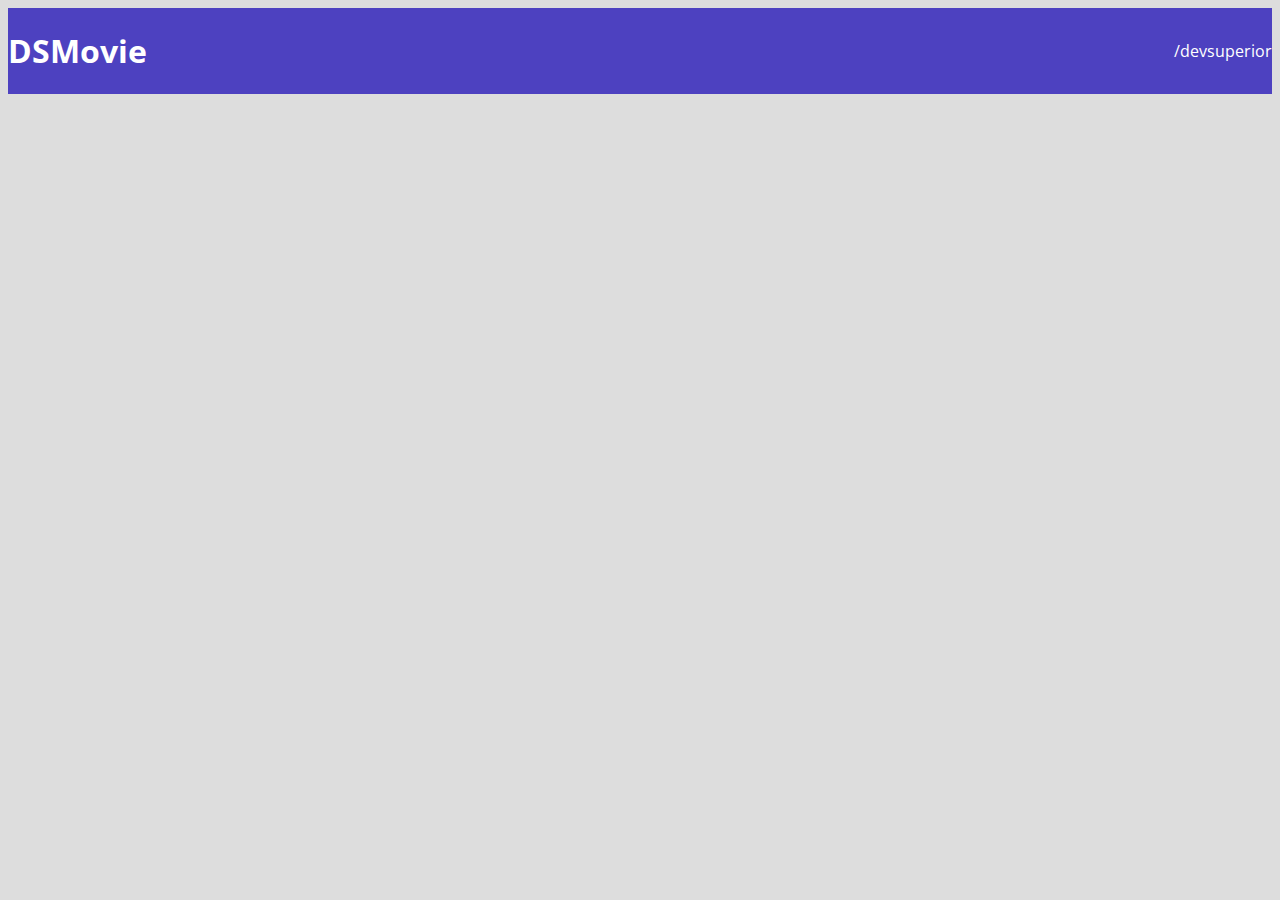
==== index.html @ 8d0a599e "Barra Superior PARTE 1" ====
<!DOCTYPE html>
<html lang="en">

<head>
  <meta charset="UTF-8">

  <title>DSMovie</title>
  <link href="https://cdn.jsdelivr.net/npm/bootstrap@5.1.3/dist/css/bootstrap.min.css" rel="stylesheet" integrity="sha384-1BmE4kWBq78iYhFldvKuhfTAU6auU8tT94WrHftjDbrCEXSU1oBoqyl2QvZ6jIW3" crossorigin="anonymous">
  <link rel="stylesheet" href="css/styles.css">
</head>

<body>
  <header>
    <nav class="container">
      <h1>DSMovie</h1>
      <a href="https://github.com/devsuperior">/devsuperior</a>
    </nav>
  </header>
</body>

</html>
---- css/styles.css ----
@import url("https://fonts.googleapis.com/css2?family=Open+Sans:wght@300;400;700&display=swap");

* {
  box-sizing: border-box;
  font-family: "Open Sans", sans-serif;
}
html,
body {
  background-color: #ddd;
}

header {
  background-color: #4d41c0;
  color: #fff;
}

nav {
  display: flex;
  align-items: center;
  justify-content: space-between;
}
a,
a:hover {
  text-decoration: none;
  color: unset;
}
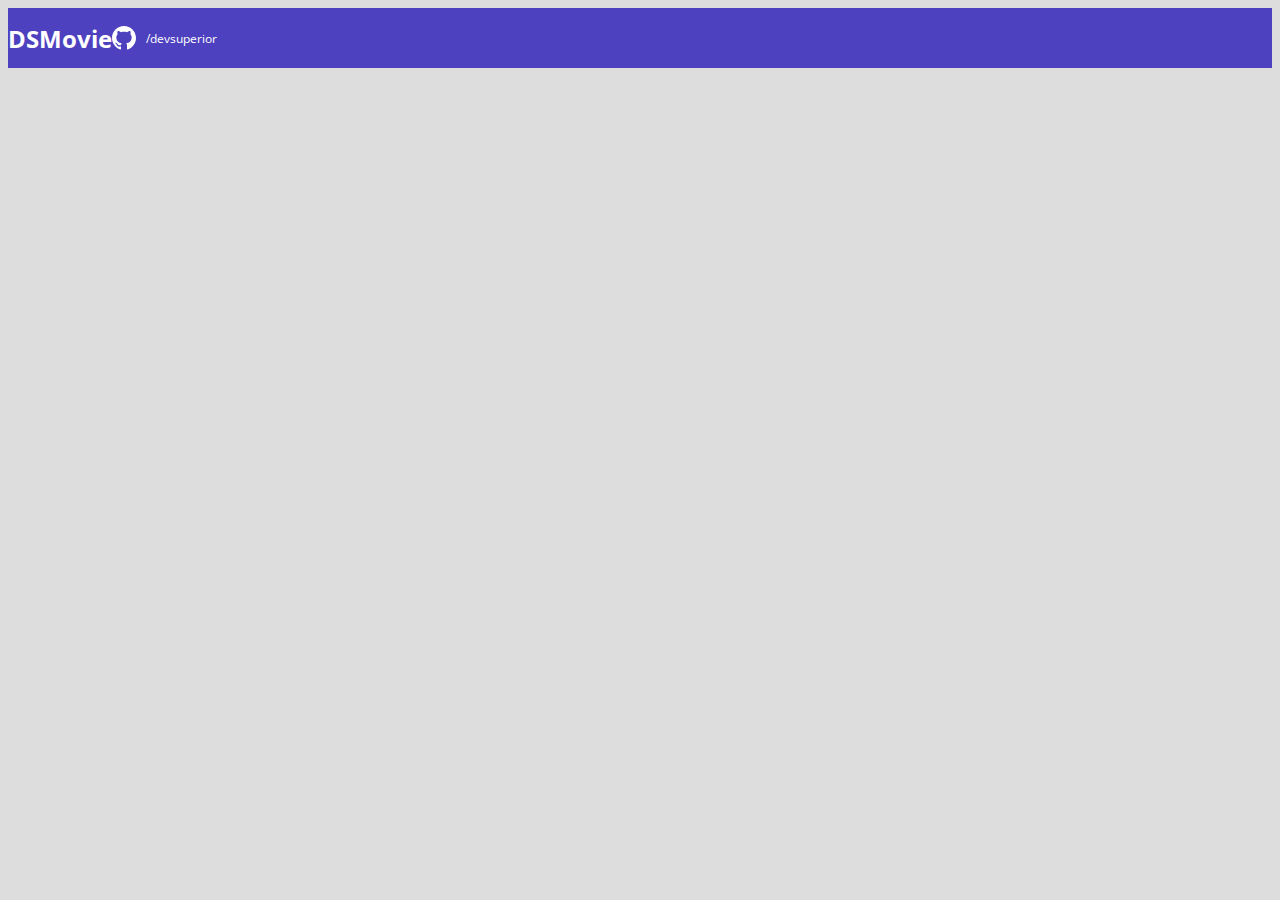
==== commit 8d773732: "BARRA SUPERIOR PARTE 2" ====
--- a/index.html
+++ b/index.html
@@ -13,7 +13,10 @@
   <header>
     <nav class="container">
       <h1>DSMovie</h1>
-      <a href="https://github.com/devsuperior">/devsuperior</a>
+      <div class="dsmovie-contact-container">
+        <img src="img/github.svg" alt="Github">
+        <a href="https://github.com/devsuperior">/devsuperior</a>
+      </div>
     </nav>
   </header>
 </body>
--- a/css/styles.css
+++ b/css/styles.css
@@ -1,4 +1,10 @@
 @import url("https://fonts.googleapis.com/css2?family=Open+Sans:wght@300;400;700&display=swap");
+
+:root {
+  --bg-gray: #ddd;
+  --color-primary: #4d41c0;
+  --white: #fff;
+}
 
 * {
   box-sizing: border-box;
@@ -6,21 +12,46 @@
 }
 html,
 body {
-  background-color: #ddd;
+  background-color: var(--bg-gray);
 }
 
 header {
-  background-color: #4d41c0;
-  color: #fff;
+  background-color: var(--color-primary);
+  color: var(--white);
+  height: 60px;
+  display: flex;
+  align-items: center;
 }
-
+h1,
+h2,
+h3,
+h4,
+h5,
+h6 {
+  margin: 0;
+}
 nav {
   display: flex;
   align-items: center;
   justify-content: space-between;
+}
+nav h1 {
+  font-size: 24px;
+  font-weight: 700;
+}
+nav a {
+  font-size: 12px;
+  font-weight: 400;
 }
 a,
 a:hover {
   text-decoration: none;
   color: unset;
 }
+.dsmovie-contact-container {
+  display: flex;
+  align-items: center;
+}
+.dsmovie-contact-container img {
+  margin-right: 10px;
+}
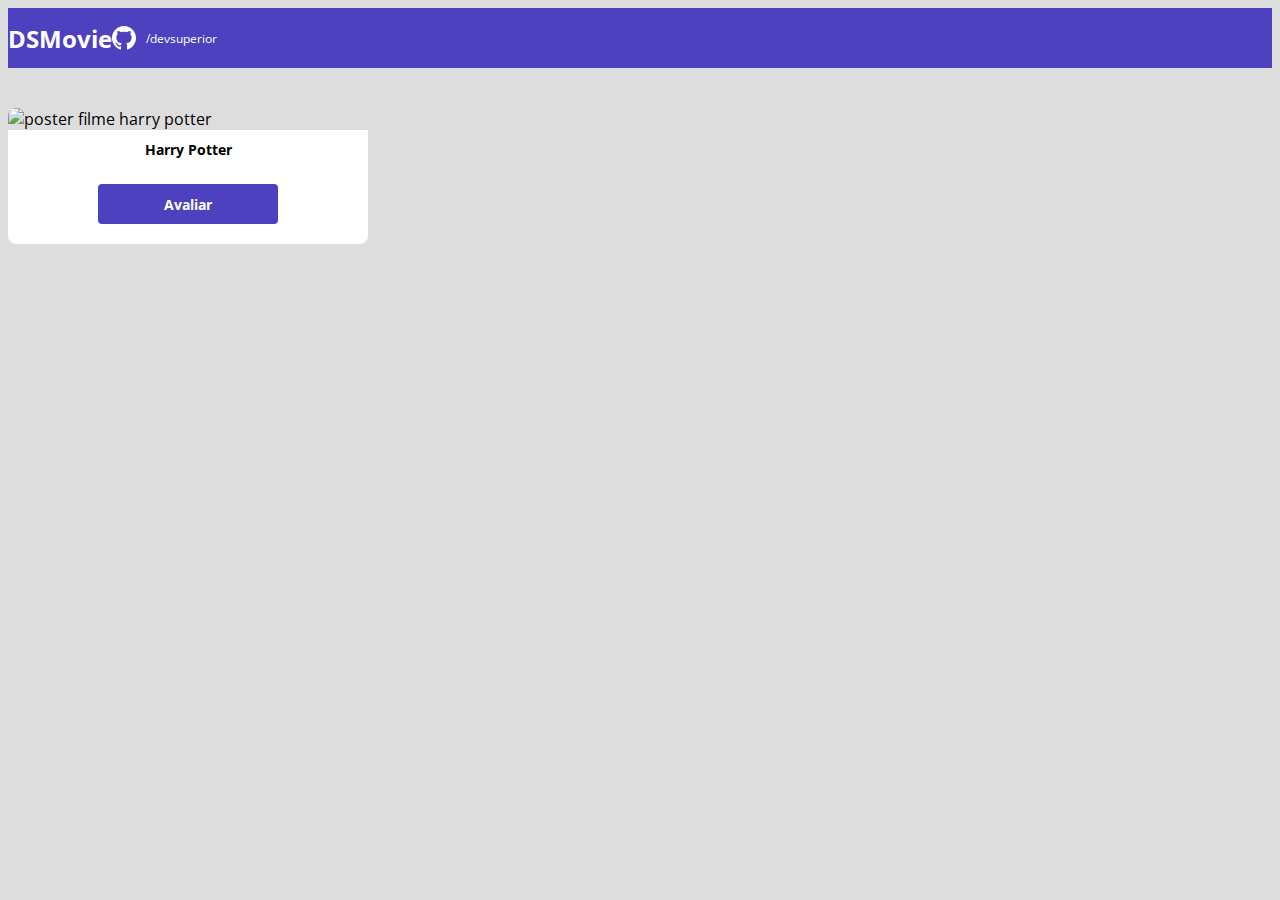
==== commit 963f5ac8: "Card de filme" ====
--- a/index.html
+++ b/index.html
@@ -19,6 +19,18 @@
       </div>
     </nav>
   </header>
+
+  <main>
+    <section id="dsmovie-card-list" class="container">
+      <div class="dsmovie-card">
+        <img src="https://www.themoviedb.org/t/p/w533_and_h300_bestv2/5jkE2SzR5uR2egEb1rRhF22JyWN.jpg" alt="poster filme harry potter">
+        <div class="dsmovie-card-description">
+          <h3>Harry Potter</h3>
+          <a class="dsmovie-btn" href="form.html">Avaliar</a>
+        </div>
+      </div>
+    </section>
+  </main>
 </body>
 
 </html>--- a/css/styles.css
+++ b/css/styles.css
@@ -55,3 +55,45 @@
 .dsmovie-contact-container img {
   margin-right: 10px;
 }
+
+#dsmovie-card-list {
+  padding: 40px 0;
+}
+
+.dsmovie-card {
+  width: 360px;
+}
+
+.dsmovie-card img {
+  width: 100%;
+  border-radius: 8px 8px 0 0;
+}
+
+.dsmovie-card-description {
+  background-color: var(--white);
+  padding: 10px 0 20px 0;
+  display: flex;
+  flex-direction: column;
+  align-items: center;
+  border-radius: 0 0 8px 8px;
+}
+
+.dsmovie-card-description h3 {
+  font-size: 14px;
+  font-weight: 700;
+  margin-bottom: 25px;
+}
+
+.dsmovie-btn,
+.dsmovie-btn:hover {
+  width: 180px;
+  height: 40px;
+  background-color: var(--color-primary);
+  color: var(--white);
+  font-size: 14px;
+  font-weight: 700;
+  display: flex;
+  align-items: center;
+  justify-content: center;
+  border-radius: 4px;
+}
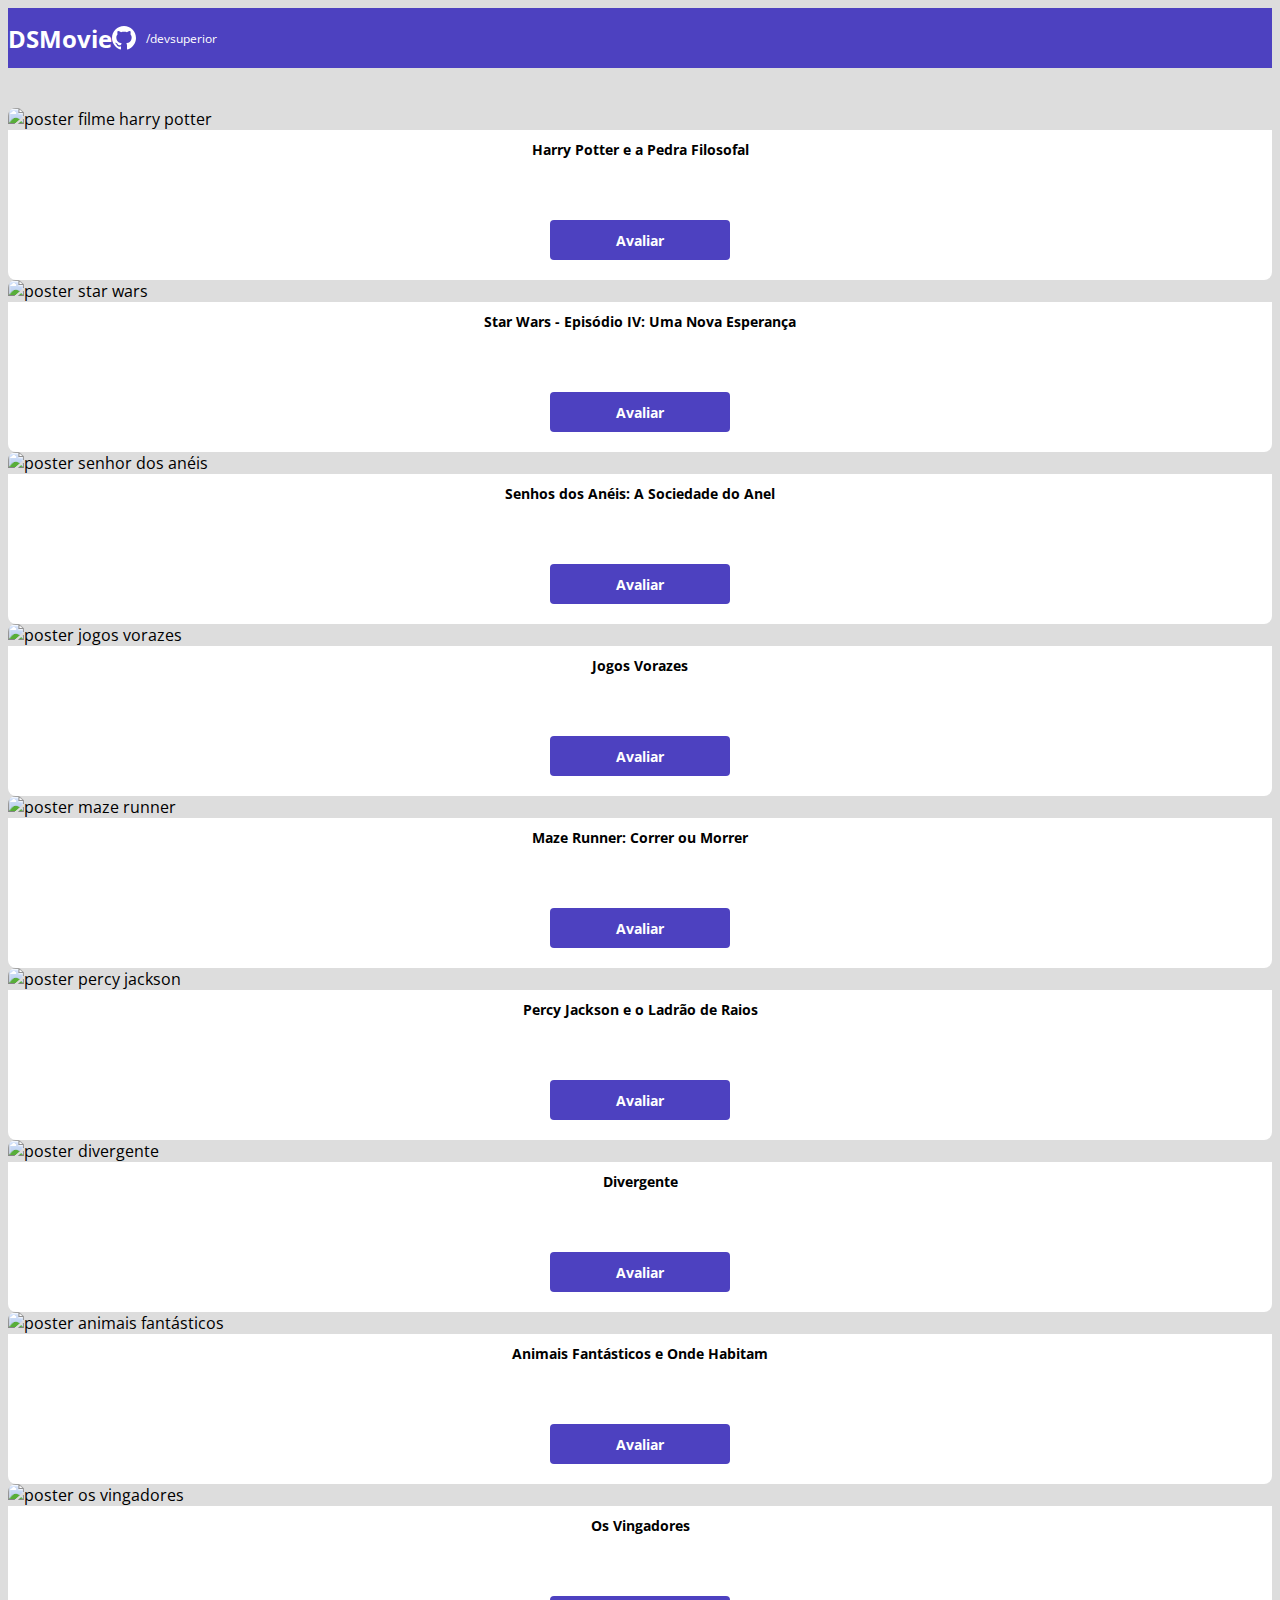
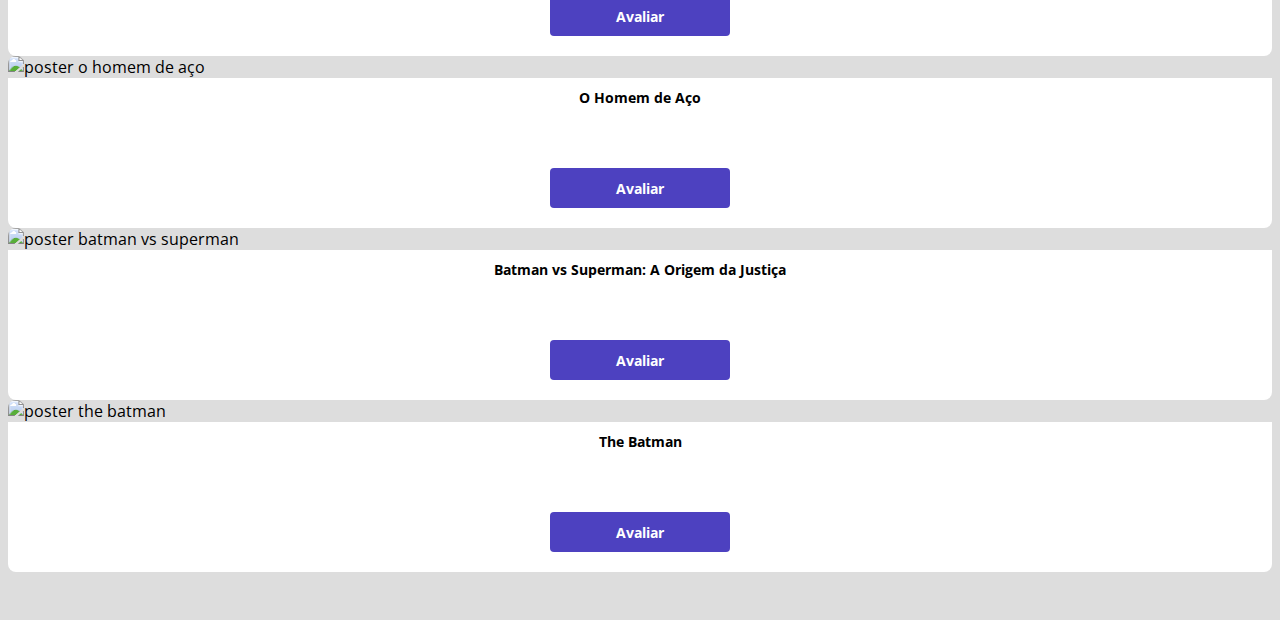
==== commit adbaf387: "Listagem de cards" ====
--- a/index.html
+++ b/index.html
@@ -22,13 +22,126 @@
 
   <main>
     <section id="dsmovie-card-list" class="container">
-      <div class="dsmovie-card">
-        <img src="https://www.themoviedb.org/t/p/w533_and_h300_bestv2/5jkE2SzR5uR2egEb1rRhF22JyWN.jpg" alt="poster filme harry potter">
-        <div class="dsmovie-card-description">
-          <h3>Harry Potter</h3>
-          <a class="dsmovie-btn" href="form.html">Avaliar</a>
+
+      <div class="row">
+
+        <div class="col-sm-6 col-lg-4 col-xl-3 mb-3">
+          <div class="dsmovie-card">
+            <img src="https://www.themoviedb.org/t/p/w533_and_h300_bestv2/5jkE2SzR5uR2egEb1rRhF22JyWN.jpg" alt="poster filme harry potter">
+            <div class="dsmovie-card-description">
+              <h3>Harry Potter e a Pedra Filosofal</h3>
+              <a class="dsmovie-btn" href="form.html">Avaliar</a>
+            </div>
+          </div>
         </div>
+
+        <div class="col-sm-6 col-lg-4 col-xl-3 mb-3">
+          <div class="dsmovie-card">
+            <img src="https://www.themoviedb.org/t/p/w533_and_h300_bestv2/zqkmTXzjkAgXmEWLRsY4UpTWCeo.jpg" alt="poster star wars">
+            <div class="dsmovie-card-description">
+              <h3>Star Wars - Episódio IV: Uma Nova Esperança</h3>
+              <a class="dsmovie-btn" href="form.html">Avaliar</a>
+            </div>
+          </div>
+        </div>
+
+        <div class="col-sm-6 col-lg-4 col-xl-3 mb-3">
+          <div class="dsmovie-card">
+            <img src="https://www.themoviedb.org/t/p/original/tqj7NKj11keFuLzPsBDMUq2dOUO.jpg" alt="poster senhor dos anéis">
+            <div class="dsmovie-card-description">
+              <h3>Senhos dos Anéis: A Sociedade do Anel</h3>
+              <a class="dsmovie-btn" href="form.html">Avaliar</a>
+            </div>
+          </div>
+        </div>
+
+        <div class="col-sm-6 col-lg-4 col-xl-3 mb-3">
+          <div class="dsmovie-card">
+            <img src="https://www.themoviedb.org/t/p/w533_and_h300_bestv2/lo5cbqXvUwtfnl4K8ySiM6FWCu9.jpg" alt="poster jogos vorazes">
+            <div class="dsmovie-card-description">
+              <h3>Jogos Vorazes</h3>
+              <a class="dsmovie-btn" href="form.html">Avaliar</a>
+            </div>
+          </div>
+        </div>
+
+        <div class="col-sm-6 col-lg-4 col-xl-3 mb-3">
+          <div class="dsmovie-card">
+            <img src="https://www.themoviedb.org/t/p/w500_and_h282_face/mnBZEcUKrSXzBTMuEtUP6o679iu.jpg" alt="poster maze runner">
+            <div class="dsmovie-card-description">
+              <h3>Maze Runner: Correr ou Morrer</h3>
+              <a class="dsmovie-btn" href="form.html">Avaliar</a>
+            </div>
+          </div>
+        </div>
+        <div class="col-sm-6 col-lg-4 col-xl-3 mb-3">
+          <div class="dsmovie-card">
+            <img src="https://www.themoviedb.org/t/p/w533_and_h300_bestv2/oxB5Og9FEHRIBo6eTN6pvobYC6G.jpg" alt="poster percy jackson">
+            <div class="dsmovie-card-description">
+              <h3>Percy Jackson e o Ladrão de Raios</h3>
+              <a class="dsmovie-btn" href="form.html">Avaliar</a>
+            </div>
+          </div>
+        </div>
+        <div class="col-sm-6 col-lg-4 col-xl-3 mb-3">
+          <div class="dsmovie-card">
+            <img src="https://www.themoviedb.org/t/p/w533_and_h300_bestv2/ipikQozG6cAtLqhaFqRneA0LI4o.jpg" alt="poster divergente">
+            <div class="dsmovie-card-description">
+              <h3>Divergente</h3>
+              <a class="dsmovie-btn" href="form.html">Avaliar</a>
+            </div>
+          </div>
+        </div>
+        <div class="col-sm-6 col-lg-4 col-xl-3 mb-3">
+          <div class="dsmovie-card">
+            <img src="https://www.themoviedb.org/t/p/w533_and_h300_bestv2/8Qsr8pvDL3s1jNZQ4HK1d1Xlvnh.jpg" alt="poster animais fantásticos">
+            <div class="dsmovie-card-description">
+              <h3>Animais Fantásticos e Onde Habitam</h3>
+              <a class="dsmovie-btn" href="form.html">Avaliar</a>
+            </div>
+          </div>
+        </div>
+        <div class="col-sm-6 col-lg-4 col-xl-3 mb-3">
+          <div class="dsmovie-card">
+            <img src="https://www.themoviedb.org/t/p/w533_and_h300_bestv2/nNmJRkg8wWnRmzQDe2FwKbPIsJV.jpg" alt="poster os vingadores">
+            <div class="dsmovie-card-description">
+              <h3>Os Vingadores</h3>
+              <a class="dsmovie-btn" href="form.html">Avaliar</a>
+            </div>
+          </div>
+        </div>
+        <div class="col-sm-6 col-lg-4 col-xl-3 mb-3">
+          <div class="dsmovie-card">
+            <img src="https://www.themoviedb.org/t/p/w533_and_h300_bestv2/69EFgWWPFWbRNHmQgYdSnyJ94Ge.jpg" alt="poster o homem de aço">
+            <div class="dsmovie-card-description">
+              <h3>O Homem de Aço</h3>
+              <a class="dsmovie-btn" href="form.html">Avaliar</a>
+            </div>
+          </div>
+        </div>
+        <div class="col-sm-6 col-lg-4 col-xl-3 mb-3">
+          <div class="dsmovie-card">
+            <img src="https://www.themoviedb.org/t/p/original/2paSb5EOKxPjCzVFUqVciDmG5YV.jpg" alt="poster batman vs superman">
+            <div class="dsmovie-card-description">
+              <h3>Batman vs Superman: A Origem da Justiça</h3>
+              <a class="dsmovie-btn" href="form.html">Avaliar</a>
+            </div>
+          </div>
+        </div>
+        <div class="col-sm-6 col-lg-4 col-xl-3 mb-3">
+          <div class="dsmovie-card">
+            <img src="https://www.themoviedb.org/t/p/w533_and_h300_bestv2/5P8SmMzSNYikXpxil6BYzJ16611.jpg" alt="poster the batman">
+            <div class="dsmovie-card-description">
+              <h3>The Batman</h3>
+              <a class="dsmovie-btn" href="form.html">Avaliar</a>
+            </div>
+          </div>
+        </div>
+
+
+
       </div>
+
     </section>
   </main>
 </body>
--- a/css/styles.css
+++ b/css/styles.css
@@ -61,7 +61,7 @@
 }
 
 .dsmovie-card {
-  width: 360px;
+  width: 100%;
 }
 
 .dsmovie-card img {
@@ -71,17 +71,20 @@
 
 .dsmovie-card-description {
   background-color: var(--white);
-  padding: 10px 0 20px 0;
+  padding: 10px 20px 20px 20px;
   display: flex;
   flex-direction: column;
   align-items: center;
   border-radius: 0 0 8px 8px;
+  min-height: 150px;
+  justify-content: space-between;
 }
 
 .dsmovie-card-description h3 {
   font-size: 14px;
   font-weight: 700;
   margin-bottom: 25px;
+  text-align: center;
 }
 
 .dsmovie-btn,
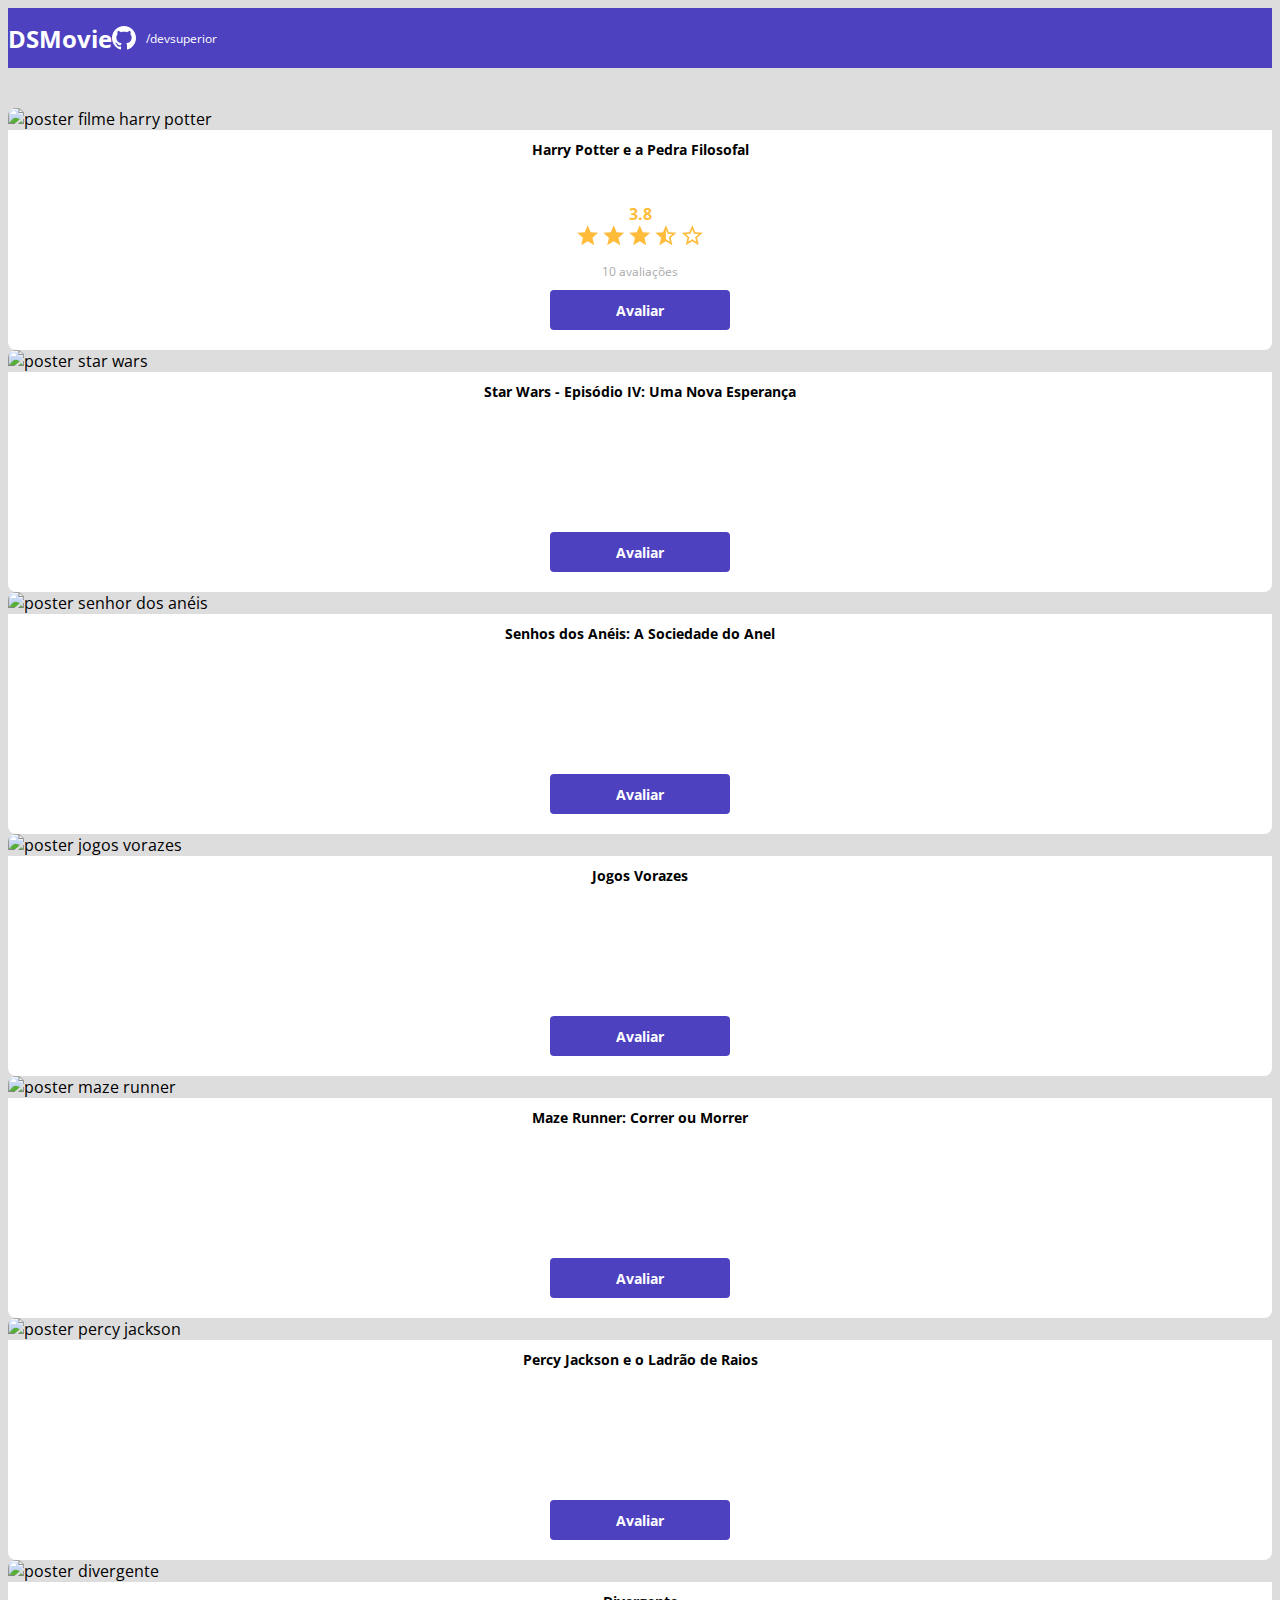
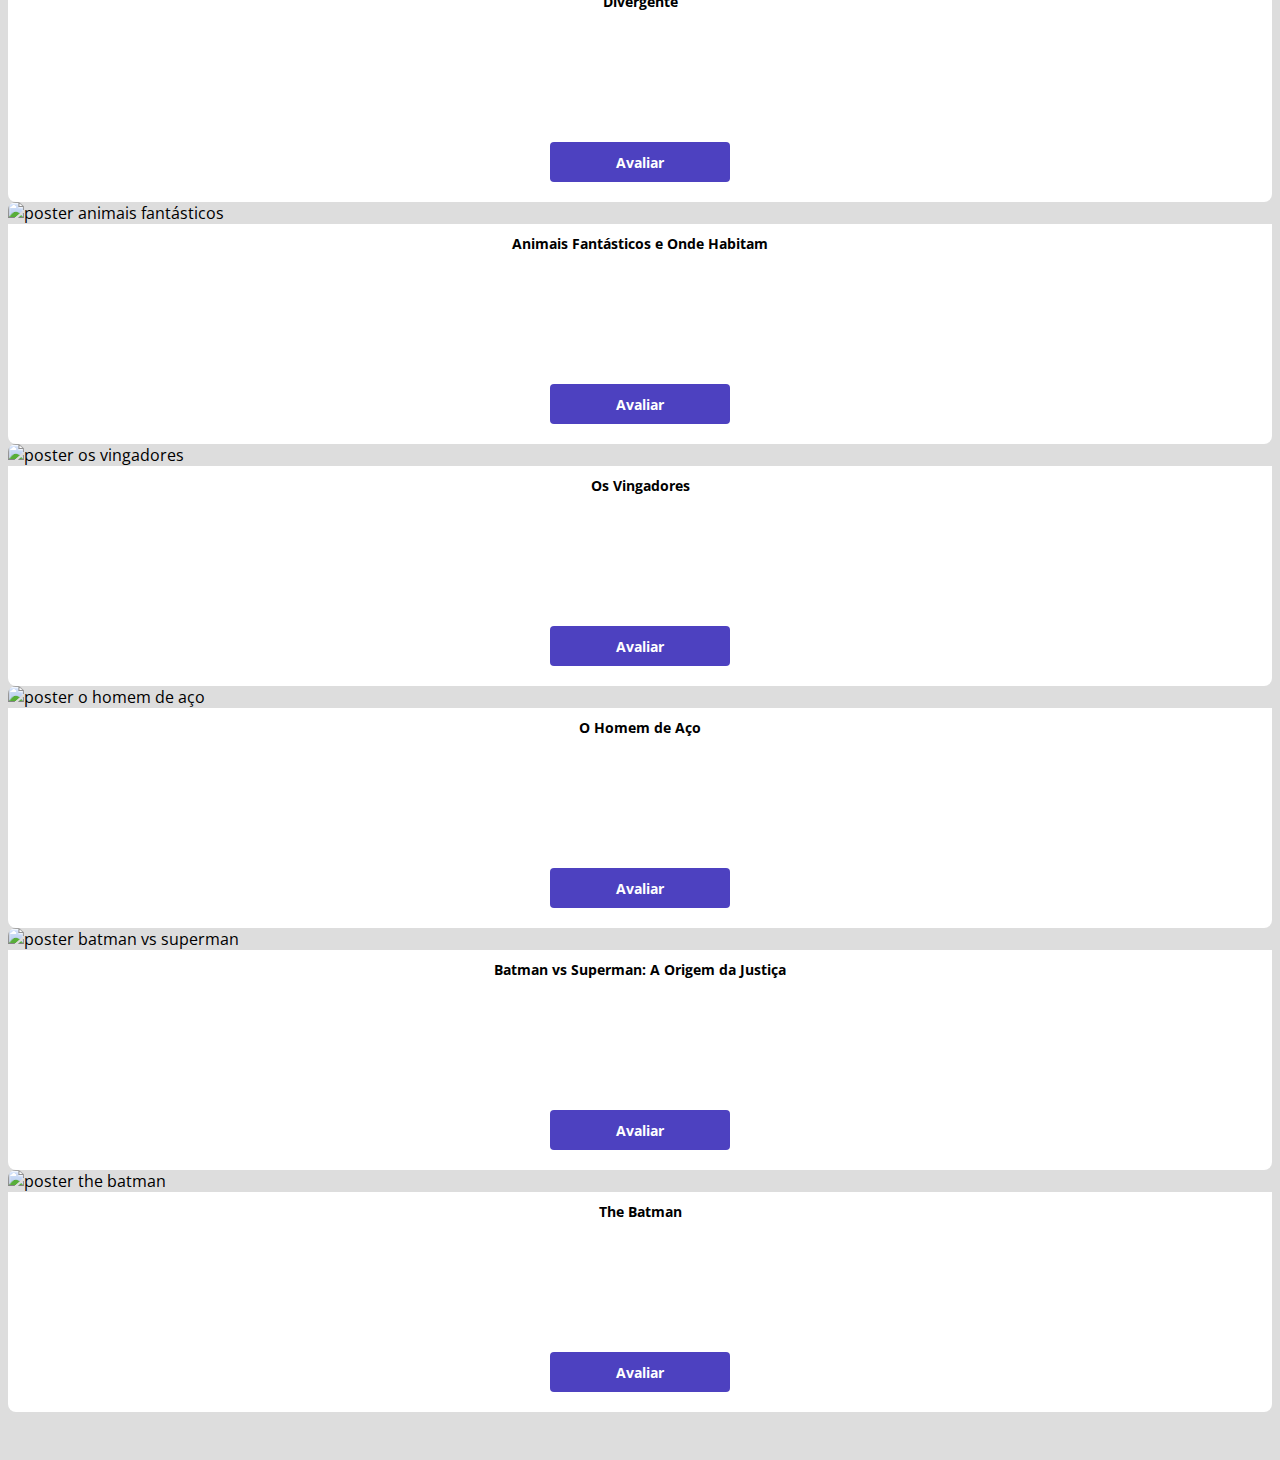
==== commit ef34bf87: "Avaliação com estrelas" ====
--- a/index.html
+++ b/index.html
@@ -30,7 +30,19 @@
             <img src="https://www.themoviedb.org/t/p/w533_and_h300_bestv2/5jkE2SzR5uR2egEb1rRhF22JyWN.jpg" alt="poster filme harry potter">
             <div class="dsmovie-card-description">
               <h3>Harry Potter e a Pedra Filosofal</h3>
-              <a class="dsmovie-btn" href="form.html">Avaliar</a>
+              <div class="dsmovie-card-description-bottom">
+                <h4>3.8</h4>
+                <div>
+                  <img src="img/star-full.svg" alt="Star">
+                  <img src="img/star-full.svg" alt="Star">
+                  <img src="img/star-full.svg" alt="Star">
+                  <img src="img/star-half.svg" alt="Star">
+                  <img src="img/star-empty.svg" alt="Star">
+                </div>
+                <p>10 avaliações</p>
+                <a class="dsmovie-btn" href="form.html">Avaliar</a>
+              </div>
+
             </div>
           </div>
         </div>
--- a/css/styles.css
+++ b/css/styles.css
@@ -4,6 +4,8 @@
   --bg-gray: #ddd;
   --color-primary: #4d41c0;
   --white: #fff;
+  --text-light-gray: #aaa;
+  --star-yellow: #ffbb3a;
 }
 
 * {
@@ -76,7 +78,7 @@
   flex-direction: column;
   align-items: center;
   border-radius: 0 0 8px 8px;
-  min-height: 150px;
+  min-height: 220px;
   justify-content: space-between;
 }
 
@@ -85,6 +87,27 @@
   font-weight: 700;
   margin-bottom: 25px;
   text-align: center;
+}
+.dsmovie-card-description-bottom {
+  display: flex;
+  flex-direction: column;
+  text-align: center;
+}
+
+.dsmovie-card-description-bottom h4 {
+  font-size: 16px;
+  font-weight: 700;
+  color: var(--star-yellow);
+}
+.dsmovie-card-description-bottom img {
+  width: 22px;
+}
+
+.dsmovie-card-description-bottom p {
+  font-size: 12px;
+  font-weight: 400;
+  color: var(--text-light-gray);
+  margin-bottom: 10px;
 }
 
 .dsmovie-btn,
@@ -99,4 +122,42 @@
   align-items: center;
   justify-content: center;
   border-radius: 4px;
+  border: 0;
 }
+
+.dsmovie-form-container {
+  padding: 40px 0;
+  max-width: 480px;
+}
+
+.dsmovie-form-description {
+  background-color: var(--white);
+  padding: 20px;
+  display: flex;
+  flex-direction: column;
+  align-items: center;
+  border-radius: 0 0 8px 8px;
+}
+.dsmovie-form {
+  width: 100%;
+}
+
+.dsmovie-form-description h3 {
+  font-size: 13px;
+  font-weight: 700;
+  margin-bottom: 20px;
+}
+.dsmovie-form-group {
+  margin-bottom: 20px;
+}
+.dsmovie-form-group label {
+  font-size: 12px;
+  color: var(--text-light-gray);
+}
+.dsmovie-form-btn-container {
+  height: 100px;
+  display: flex;
+  flex-direction: column;
+  align-items: center;
+  justify-content: space-between;
+}
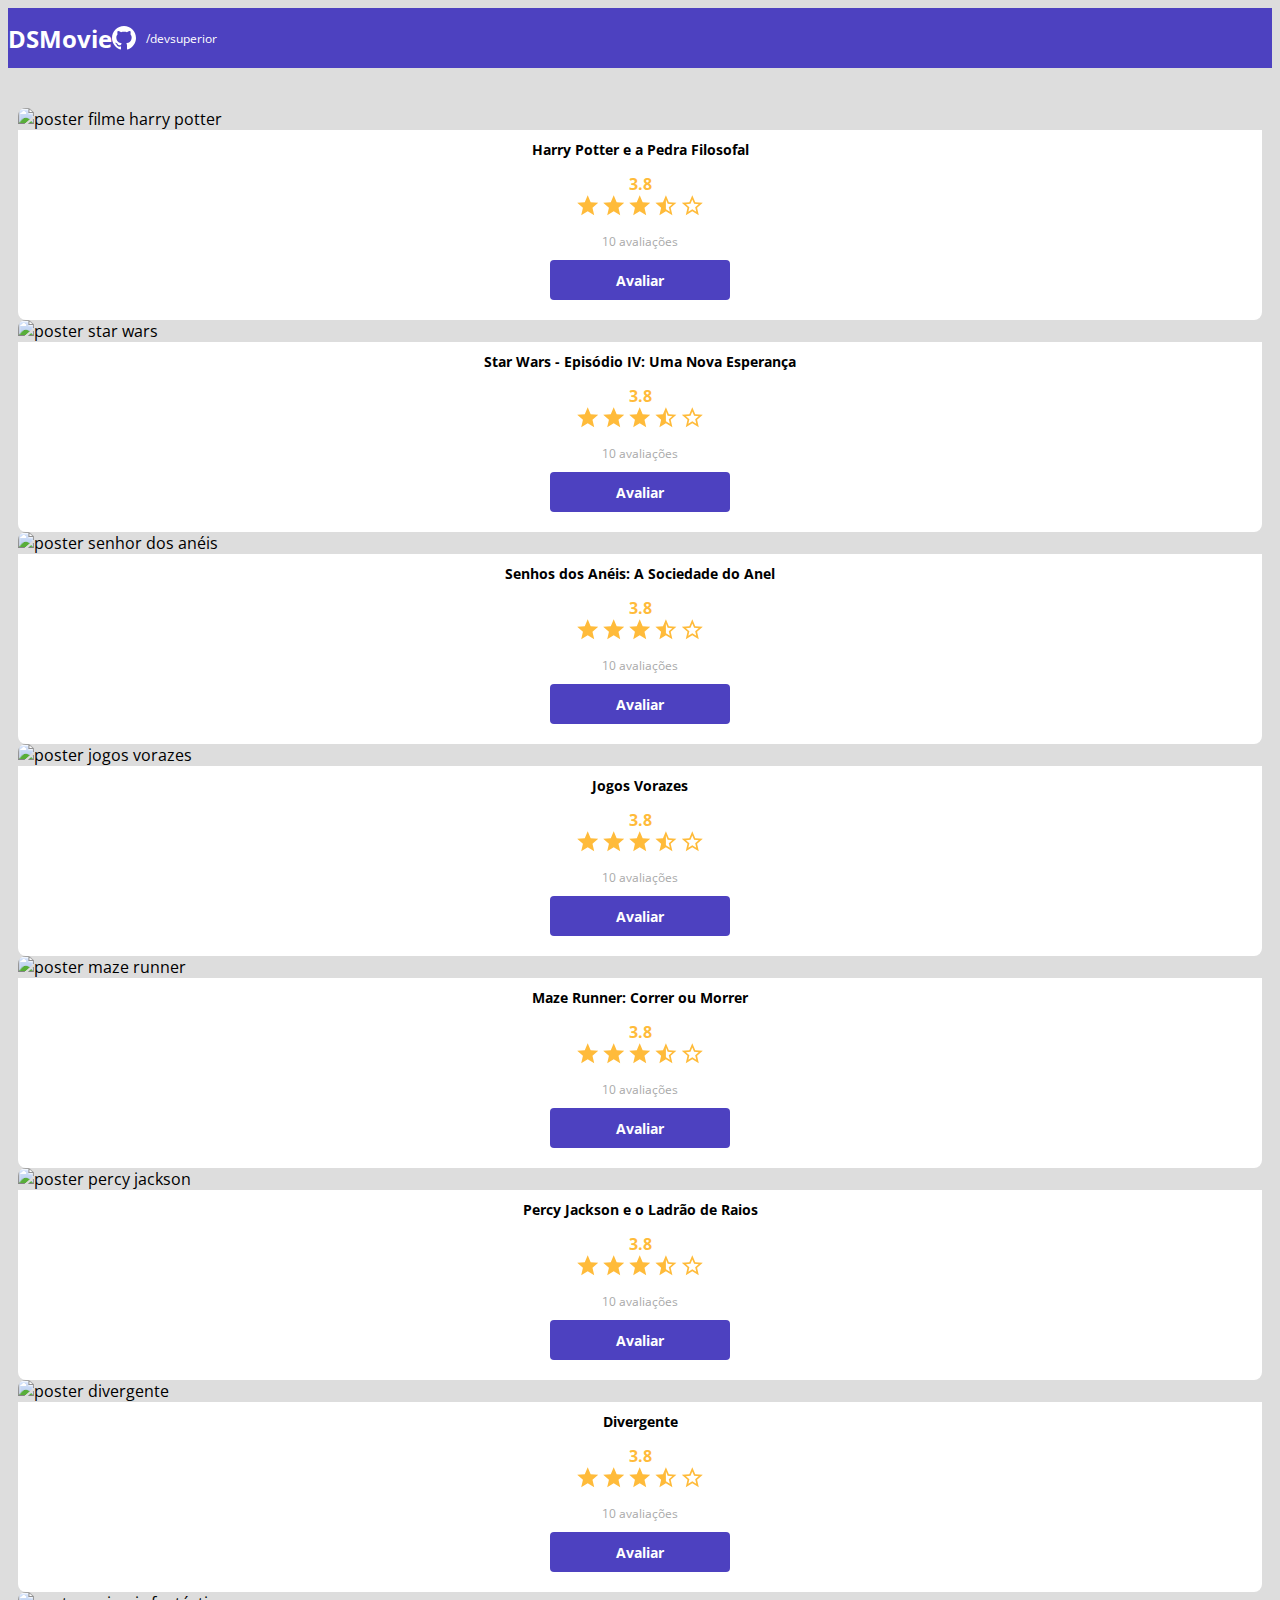
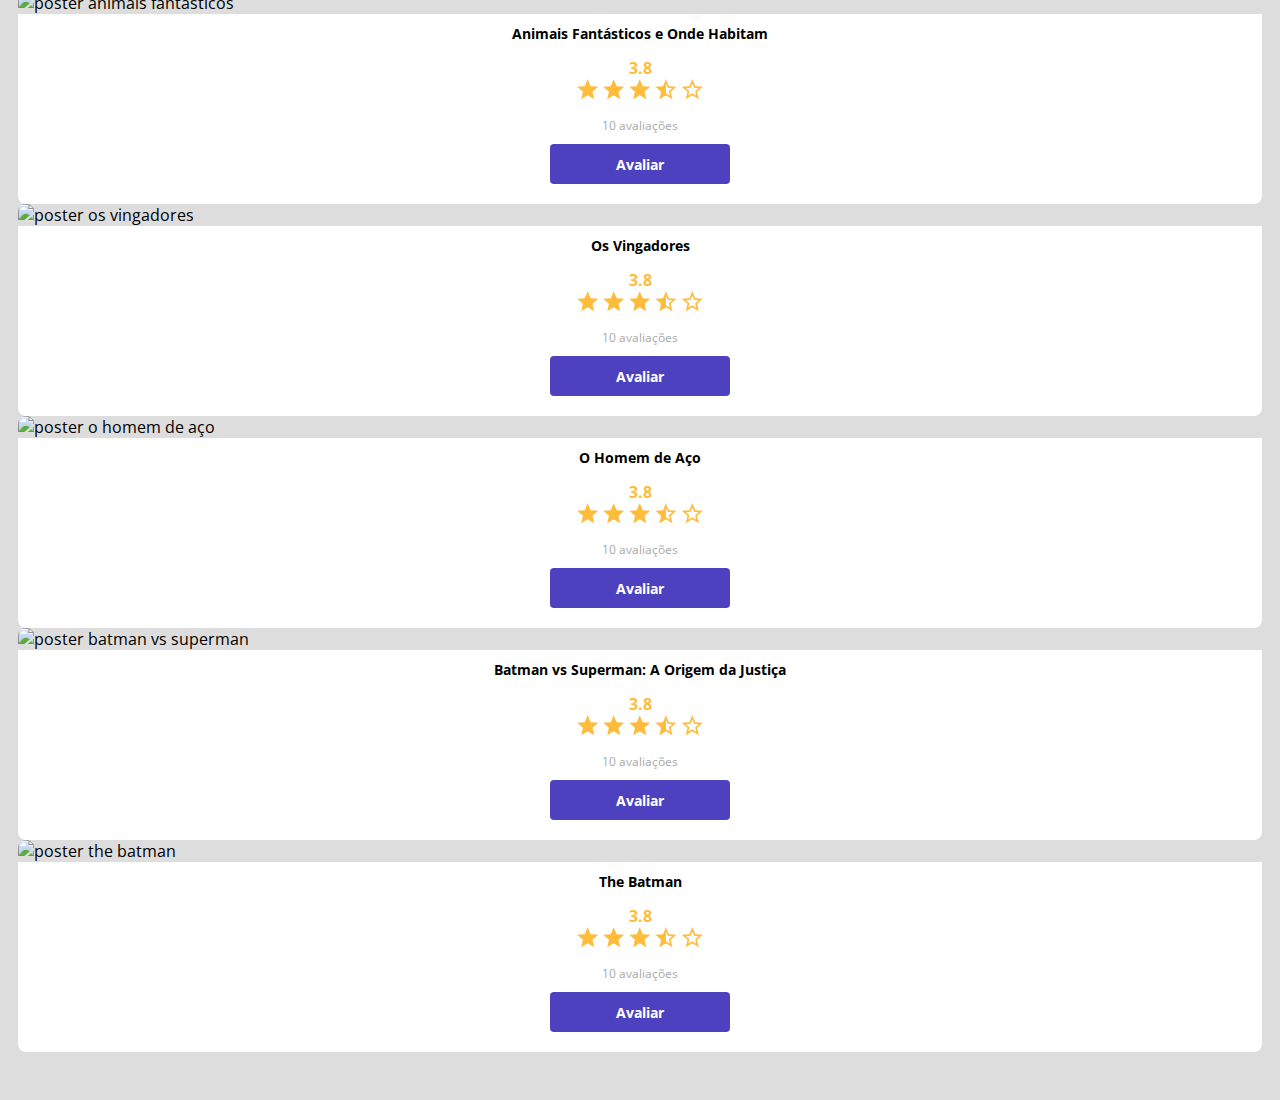
==== commit c6af10bb: "Polimento da listagem" ====
--- a/index.html
+++ b/index.html
@@ -52,7 +52,18 @@
             <img src="https://www.themoviedb.org/t/p/w533_and_h300_bestv2/zqkmTXzjkAgXmEWLRsY4UpTWCeo.jpg" alt="poster star wars">
             <div class="dsmovie-card-description">
               <h3>Star Wars - Episódio IV: Uma Nova Esperança</h3>
-              <a class="dsmovie-btn" href="form.html">Avaliar</a>
+              <div class="dsmovie-card-description-bottom">
+                <h4>3.8</h4>
+                <div>
+                  <img src="img/star-full.svg" alt="Star">
+                  <img src="img/star-full.svg" alt="Star">
+                  <img src="img/star-full.svg" alt="Star">
+                  <img src="img/star-half.svg" alt="Star">
+                  <img src="img/star-empty.svg" alt="Star">
+                </div>
+                <p>10 avaliações</p>
+                <a class="dsmovie-btn" href="form.html">Avaliar</a>
+              </div>
             </div>
           </div>
         </div>
@@ -62,7 +73,18 @@
             <img src="https://www.themoviedb.org/t/p/original/tqj7NKj11keFuLzPsBDMUq2dOUO.jpg" alt="poster senhor dos anéis">
             <div class="dsmovie-card-description">
               <h3>Senhos dos Anéis: A Sociedade do Anel</h3>
-              <a class="dsmovie-btn" href="form.html">Avaliar</a>
+              <div class="dsmovie-card-description-bottom">
+                <h4>3.8</h4>
+                <div>
+                  <img src="img/star-full.svg" alt="Star">
+                  <img src="img/star-full.svg" alt="Star">
+                  <img src="img/star-full.svg" alt="Star">
+                  <img src="img/star-half.svg" alt="Star">
+                  <img src="img/star-empty.svg" alt="Star">
+                </div>
+                <p>10 avaliações</p>
+                <a class="dsmovie-btn" href="form.html">Avaliar</a>
+              </div>
             </div>
           </div>
         </div>
@@ -72,7 +94,18 @@
             <img src="https://www.themoviedb.org/t/p/w533_and_h300_bestv2/lo5cbqXvUwtfnl4K8ySiM6FWCu9.jpg" alt="poster jogos vorazes">
             <div class="dsmovie-card-description">
               <h3>Jogos Vorazes</h3>
-              <a class="dsmovie-btn" href="form.html">Avaliar</a>
+              <div class="dsmovie-card-description-bottom">
+                <h4>3.8</h4>
+                <div>
+                  <img src="img/star-full.svg" alt="Star">
+                  <img src="img/star-full.svg" alt="Star">
+                  <img src="img/star-full.svg" alt="Star">
+                  <img src="img/star-half.svg" alt="Star">
+                  <img src="img/star-empty.svg" alt="Star">
+                </div>
+                <p>10 avaliações</p>
+                <a class="dsmovie-btn" href="form.html">Avaliar</a>
+              </div>
             </div>
           </div>
         </div>
@@ -82,7 +115,18 @@
             <img src="https://www.themoviedb.org/t/p/w500_and_h282_face/mnBZEcUKrSXzBTMuEtUP6o679iu.jpg" alt="poster maze runner">
             <div class="dsmovie-card-description">
               <h3>Maze Runner: Correr ou Morrer</h3>
-              <a class="dsmovie-btn" href="form.html">Avaliar</a>
+              <div class="dsmovie-card-description-bottom">
+                <h4>3.8</h4>
+                <div>
+                  <img src="img/star-full.svg" alt="Star">
+                  <img src="img/star-full.svg" alt="Star">
+                  <img src="img/star-full.svg" alt="Star">
+                  <img src="img/star-half.svg" alt="Star">
+                  <img src="img/star-empty.svg" alt="Star">
+                </div>
+                <p>10 avaliações</p>
+                <a class="dsmovie-btn" href="form.html">Avaliar</a>
+              </div>
             </div>
           </div>
         </div>
@@ -91,7 +135,18 @@
             <img src="https://www.themoviedb.org/t/p/w533_and_h300_bestv2/oxB5Og9FEHRIBo6eTN6pvobYC6G.jpg" alt="poster percy jackson">
             <div class="dsmovie-card-description">
               <h3>Percy Jackson e o Ladrão de Raios</h3>
-              <a class="dsmovie-btn" href="form.html">Avaliar</a>
+              <div class="dsmovie-card-description-bottom">
+                <h4>3.8</h4>
+                <div>
+                  <img src="img/star-full.svg" alt="Star">
+                  <img src="img/star-full.svg" alt="Star">
+                  <img src="img/star-full.svg" alt="Star">
+                  <img src="img/star-half.svg" alt="Star">
+                  <img src="img/star-empty.svg" alt="Star">
+                </div>
+                <p>10 avaliações</p>
+                <a class="dsmovie-btn" href="form.html">Avaliar</a>
+              </div>
             </div>
           </div>
         </div>
@@ -100,7 +155,18 @@
             <img src="https://www.themoviedb.org/t/p/w533_and_h300_bestv2/ipikQozG6cAtLqhaFqRneA0LI4o.jpg" alt="poster divergente">
             <div class="dsmovie-card-description">
               <h3>Divergente</h3>
-              <a class="dsmovie-btn" href="form.html">Avaliar</a>
+              <div class="dsmovie-card-description-bottom">
+                <h4>3.8</h4>
+                <div>
+                  <img src="img/star-full.svg" alt="Star">
+                  <img src="img/star-full.svg" alt="Star">
+                  <img src="img/star-full.svg" alt="Star">
+                  <img src="img/star-half.svg" alt="Star">
+                  <img src="img/star-empty.svg" alt="Star">
+                </div>
+                <p>10 avaliações</p>
+                <a class="dsmovie-btn" href="form.html">Avaliar</a>
+              </div>
             </div>
           </div>
         </div>
@@ -109,7 +175,18 @@
             <img src="https://www.themoviedb.org/t/p/w533_and_h300_bestv2/8Qsr8pvDL3s1jNZQ4HK1d1Xlvnh.jpg" alt="poster animais fantásticos">
             <div class="dsmovie-card-description">
               <h3>Animais Fantásticos e Onde Habitam</h3>
-              <a class="dsmovie-btn" href="form.html">Avaliar</a>
+              <div class="dsmovie-card-description-bottom">
+                <h4>3.8</h4>
+                <div>
+                  <img src="img/star-full.svg" alt="Star">
+                  <img src="img/star-full.svg" alt="Star">
+                  <img src="img/star-full.svg" alt="Star">
+                  <img src="img/star-half.svg" alt="Star">
+                  <img src="img/star-empty.svg" alt="Star">
+                </div>
+                <p>10 avaliações</p>
+                <a class="dsmovie-btn" href="form.html">Avaliar</a>
+              </div>
             </div>
           </div>
         </div>
@@ -118,7 +195,18 @@
             <img src="https://www.themoviedb.org/t/p/w533_and_h300_bestv2/nNmJRkg8wWnRmzQDe2FwKbPIsJV.jpg" alt="poster os vingadores">
             <div class="dsmovie-card-description">
               <h3>Os Vingadores</h3>
-              <a class="dsmovie-btn" href="form.html">Avaliar</a>
+              <div class="dsmovie-card-description-bottom">
+                <h4>3.8</h4>
+                <div>
+                  <img src="img/star-full.svg" alt="Star">
+                  <img src="img/star-full.svg" alt="Star">
+                  <img src="img/star-full.svg" alt="Star">
+                  <img src="img/star-half.svg" alt="Star">
+                  <img src="img/star-empty.svg" alt="Star">
+                </div>
+                <p>10 avaliações</p>
+                <a class="dsmovie-btn" href="form.html">Avaliar</a>
+              </div>
             </div>
           </div>
         </div>
@@ -127,7 +215,18 @@
             <img src="https://www.themoviedb.org/t/p/w533_and_h300_bestv2/69EFgWWPFWbRNHmQgYdSnyJ94Ge.jpg" alt="poster o homem de aço">
             <div class="dsmovie-card-description">
               <h3>O Homem de Aço</h3>
-              <a class="dsmovie-btn" href="form.html">Avaliar</a>
+              <div class="dsmovie-card-description-bottom">
+                <h4>3.8</h4>
+                <div>
+                  <img src="img/star-full.svg" alt="Star">
+                  <img src="img/star-full.svg" alt="Star">
+                  <img src="img/star-full.svg" alt="Star">
+                  <img src="img/star-half.svg" alt="Star">
+                  <img src="img/star-empty.svg" alt="Star">
+                </div>
+                <p>10 avaliações</p>
+                <a class="dsmovie-btn" href="form.html">Avaliar</a>
+              </div>
             </div>
           </div>
         </div>
@@ -136,7 +235,18 @@
             <img src="https://www.themoviedb.org/t/p/original/2paSb5EOKxPjCzVFUqVciDmG5YV.jpg" alt="poster batman vs superman">
             <div class="dsmovie-card-description">
               <h3>Batman vs Superman: A Origem da Justiça</h3>
-              <a class="dsmovie-btn" href="form.html">Avaliar</a>
+              <div class="dsmovie-card-description-bottom">
+                <h4>3.8</h4>
+                <div>
+                  <img src="img/star-full.svg" alt="Star">
+                  <img src="img/star-full.svg" alt="Star">
+                  <img src="img/star-full.svg" alt="Star">
+                  <img src="img/star-half.svg" alt="Star">
+                  <img src="img/star-empty.svg" alt="Star">
+                </div>
+                <p>10 avaliações</p>
+                <a class="dsmovie-btn" href="form.html">Avaliar</a>
+              </div>
             </div>
           </div>
         </div>
@@ -145,7 +255,18 @@
             <img src="https://www.themoviedb.org/t/p/w533_and_h300_bestv2/5P8SmMzSNYikXpxil6BYzJ16611.jpg" alt="poster the batman">
             <div class="dsmovie-card-description">
               <h3>The Batman</h3>
-              <a class="dsmovie-btn" href="form.html">Avaliar</a>
+              <div class="dsmovie-card-description-bottom">
+                <h4>3.8</h4>
+                <div>
+                  <img src="img/star-full.svg" alt="Star">
+                  <img src="img/star-full.svg" alt="Star">
+                  <img src="img/star-full.svg" alt="Star">
+                  <img src="img/star-half.svg" alt="Star">
+                  <img src="img/star-empty.svg" alt="Star">
+                </div>
+                <p>10 avaliações</p>
+                <a class="dsmovie-btn" href="form.html">Avaliar</a>
+              </div>
             </div>
           </div>
         </div>
--- a/css/styles.css
+++ b/css/styles.css
@@ -59,7 +59,7 @@
 }
 
 #dsmovie-card-list {
-  padding: 40px 0;
+  padding: 40px 10px;
 }
 
 .dsmovie-card {
@@ -78,14 +78,14 @@
   flex-direction: column;
   align-items: center;
   border-radius: 0 0 8px 8px;
-  min-height: 220px;
+  min-height: 190px;
   justify-content: space-between;
 }
 
 .dsmovie-card-description h3 {
   font-size: 14px;
   font-weight: 700;
-  margin-bottom: 25px;
+  margin-bottom: 10px;
   text-align: center;
 }
 .dsmovie-card-description-bottom {
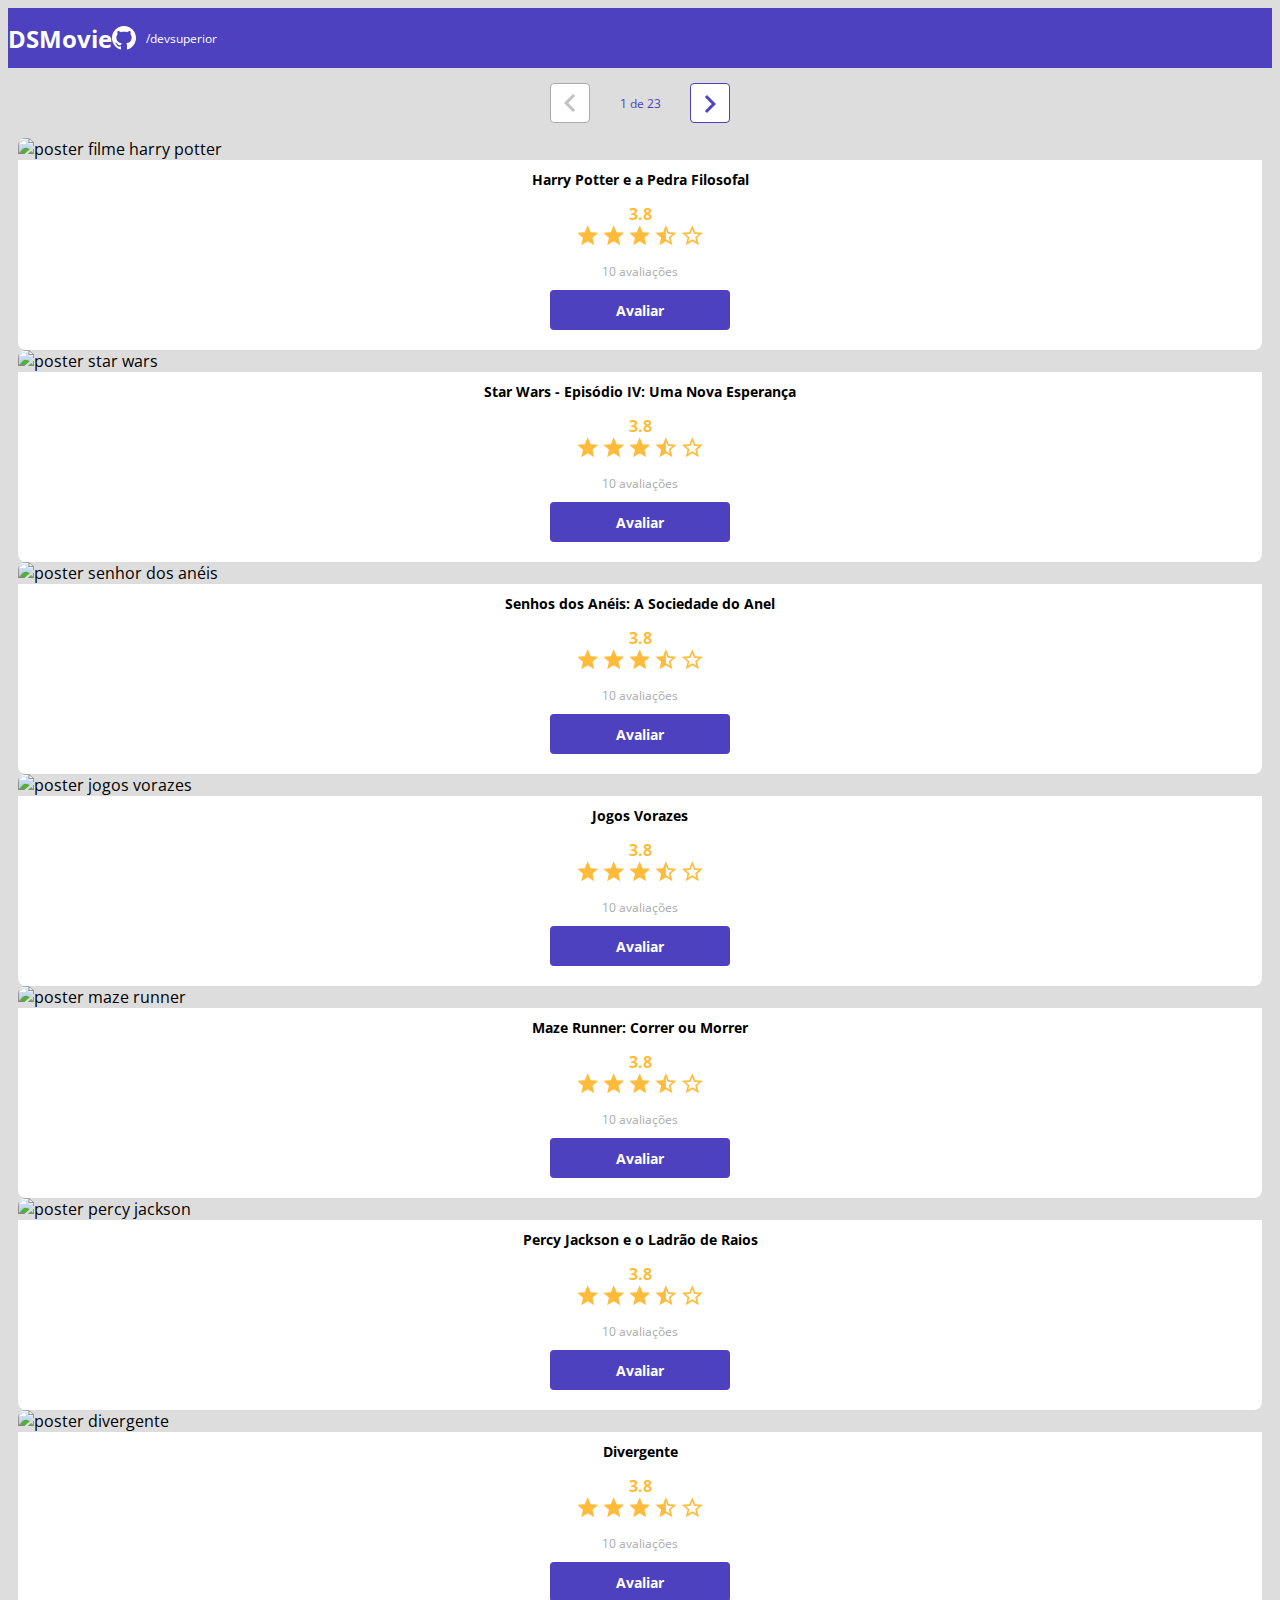
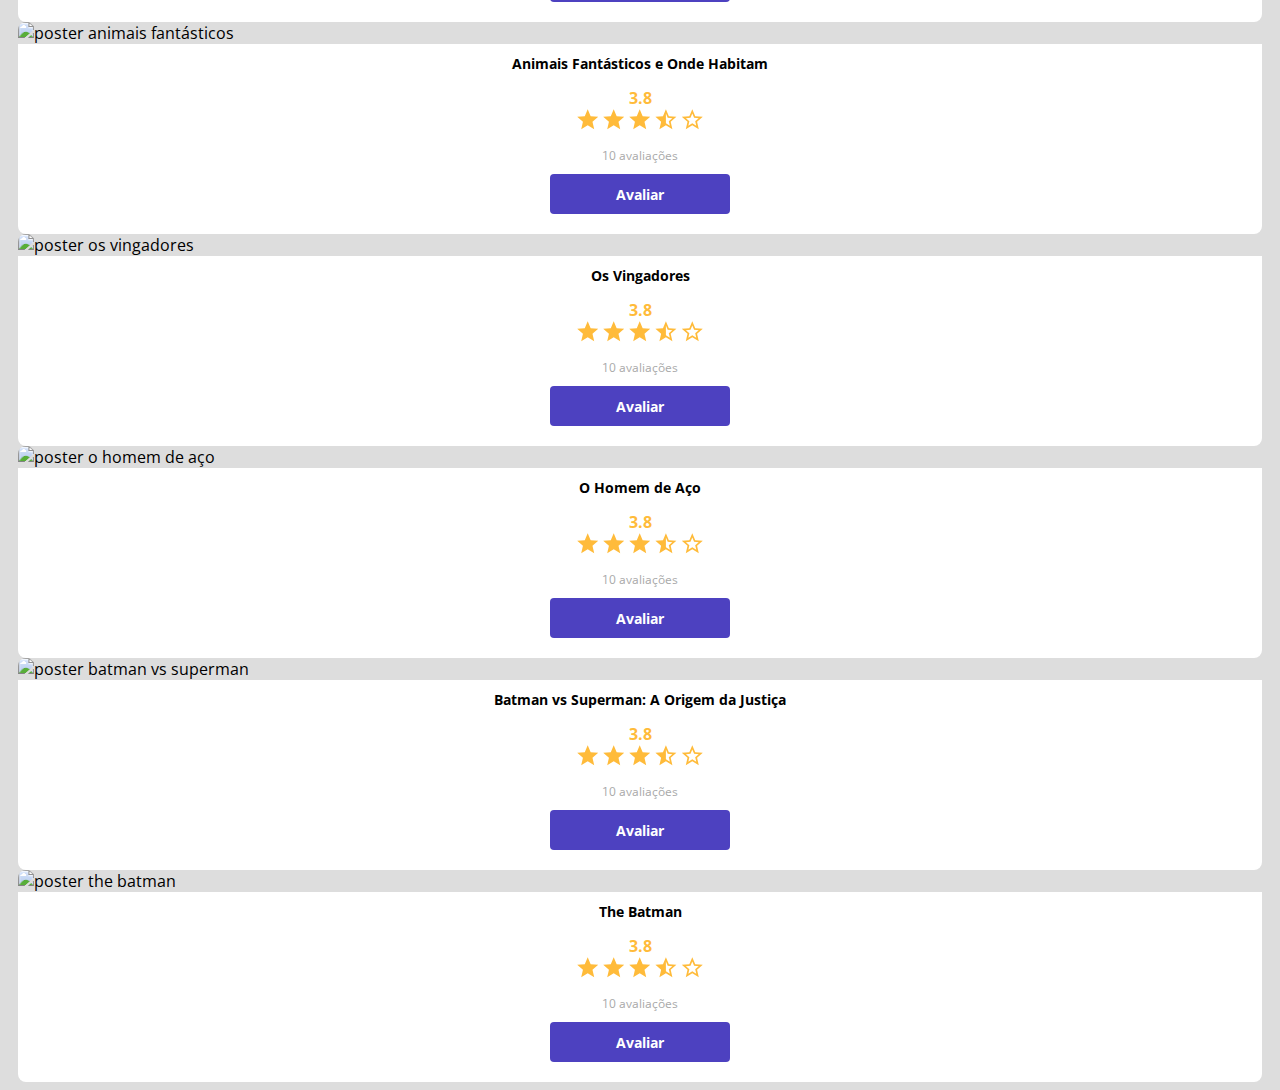
==== commit c98fdfd8: "Componente de paginação" ====
--- a/index.html
+++ b/index.html
@@ -23,6 +23,19 @@
   <main>
     <section id="dsmovie-card-list" class="container">
 
+      <div class="dsmovie-pagination-container">
+        <div class="dsmovie-pagination-box">
+          <button disabled>
+            <img src="img/arrow.svg" alt="próxima"> </button>
+          <p>1 de 23</p>
+          <button>
+            <img class="dsmovie-flip-horizontal" src="img/arrow.svg" alt="volta">
+          </button>
+
+
+        </div>
+      </div>
+
       <div class="row">
 
         <div class="col-sm-6 col-lg-4 col-xl-3 mb-3">
--- a/css/styles.css
+++ b/css/styles.css
@@ -59,7 +59,7 @@
 }
 
 #dsmovie-card-list {
-  padding: 40px 10px;
+  padding: 0px 10px;
 }
 
 .dsmovie-card {
@@ -161,3 +161,48 @@
   align-items: center;
   justify-content: space-between;
 }
+
+.dsmovie-pagination-container {
+  padding: 15px 0;
+  display: flex;
+  justify-content: center;
+}
+
+.dsmovie-pagination-box {
+  justify-content: space-between;
+  width: 180px;
+  display: flex;
+  align-items: center;
+}
+
+.dsmovie-pagination-box p {
+  margin: 0;
+  font-size: 12px;
+  color: var(--color-primary);
+  font-weight: 400;
+}
+
+.dsmovie-pagination-box button {
+  width: 40px;
+  height: 40px;
+  border: 1px solid var(--color-primary);
+  border-radius: 4px;
+  background-color: var(--white);
+  display: flex;
+  justify-content: center;
+  align-items: center;
+}
+.dsmovie-pagination-box img {
+  filter: brightness(0) saturate(100%) invert(22%) sepia(64%) saturate(2620%)
+    hue-rotate(235deg) brightness(94%) contrast(89%);
+}
+
+.dsmovie-pagination-box button:disabled {
+  border: 1px solid var(--text-light-gray);
+}
+.dsmovie-pagination-box button:disabled img {
+  filter: unset;
+}
+.dsmovie-flip-horizontal {
+  transform: rotate(180deg);
+}
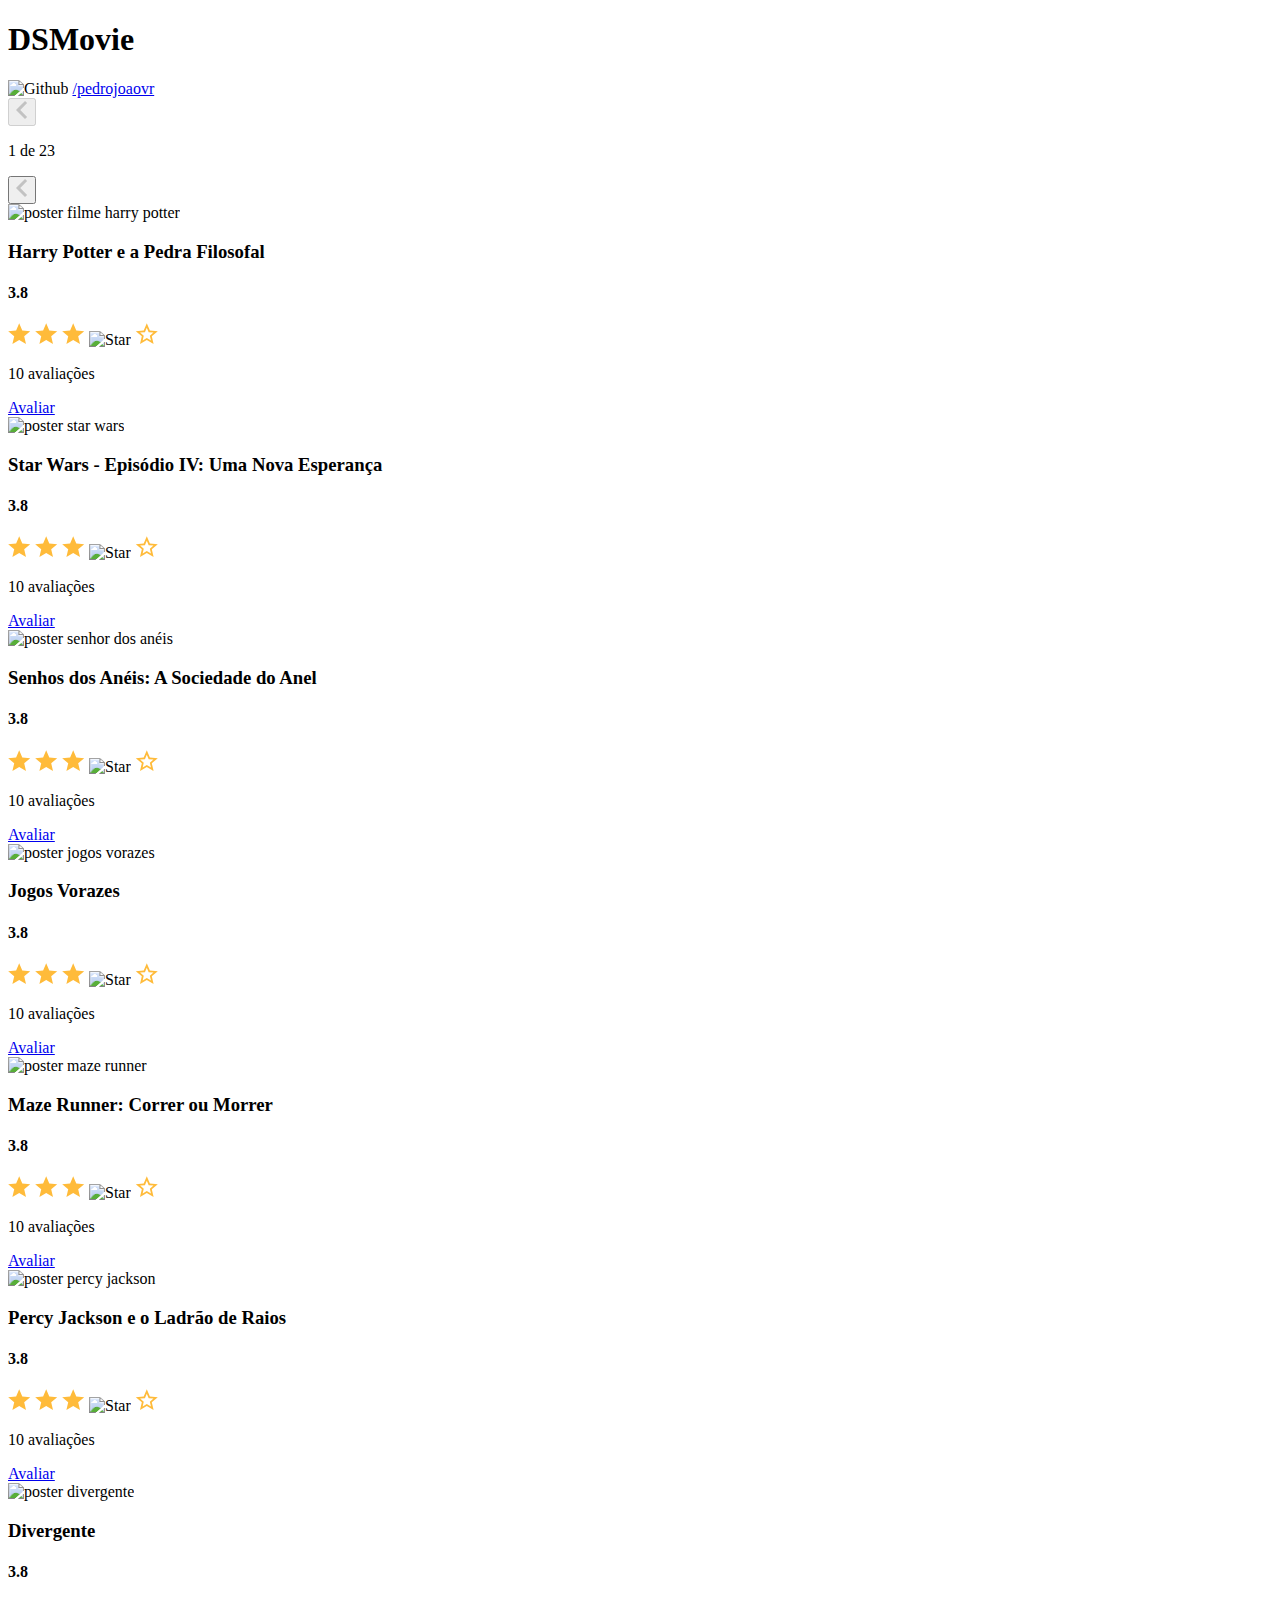
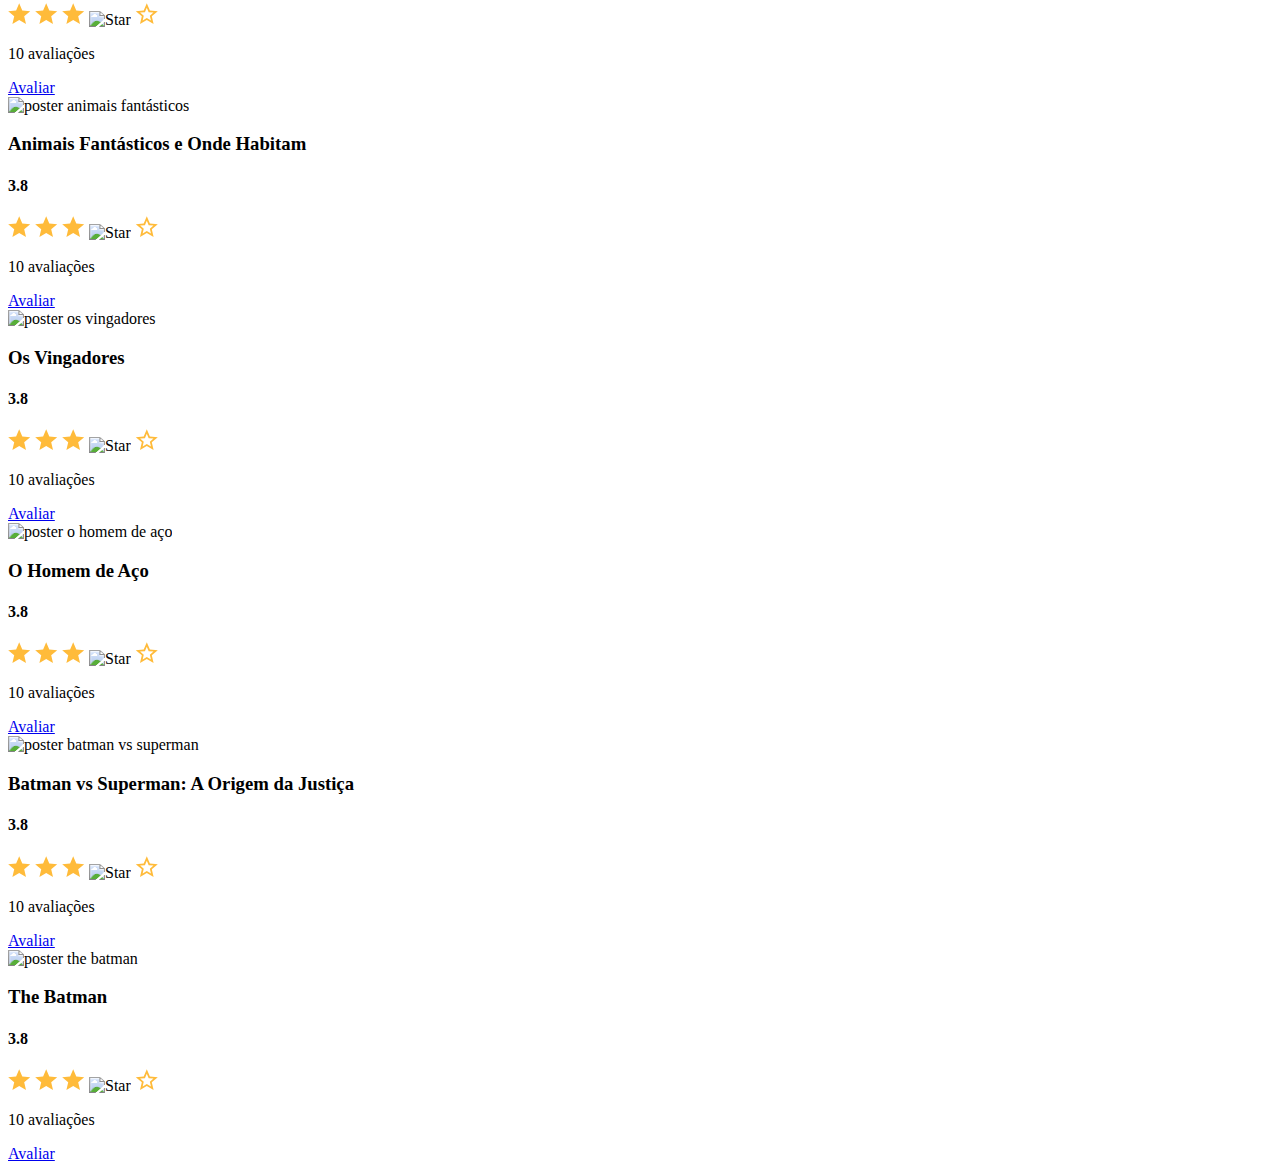
==== commit fe64556c: "Final DSMovie" ====
--- a/index.html
+++ b/index.html
@@ -15,7 +15,7 @@
       <h1>DSMovie</h1>
       <div class="dsmovie-contact-container">
         <img src="img/github.svg" alt="Github">
-        <a href="https://github.com/devsuperior">/devsuperior</a>
+        <a href="https://github.com/pedrojoaovr">/pedrojoaovr</a>
       </div>
     </nav>
   </header>
--- a/css/styles.css
+++ b/css/styles.css
@@ -1,208 +1 @@
-@import url("https://fonts.googleapis.com/css2?family=Open+Sans:wght@300;400;700&display=swap");
-
-:root {
-  --bg-gray: #ddd;
-  --color-primary: #4d41c0;
-  --white: #fff;
-  --text-light-gray: #aaa;
-  --star-yellow: #ffbb3a;
-}
-
-* {
-  box-sizing: border-box;
-  font-family: "Open Sans", sans-serif;
-}
-html,
-body {
-  background-color: var(--bg-gray);
-}
-
-header {
-  background-color: var(--color-primary);
-  color: var(--white);
-  height: 60px;
-  display: flex;
-  align-items: center;
-}
-h1,
-h2,
-h3,
-h4,
-h5,
-h6 {
-  margin: 0;
-}
-nav {
-  display: flex;
-  align-items: center;
-  justify-content: space-between;
-}
-nav h1 {
-  font-size: 24px;
-  font-weight: 700;
-}
-nav a {
-  font-size: 12px;
-  font-weight: 400;
-}
-a,
-a:hover {
-  text-decoration: none;
-  color: unset;
-}
-.dsmovie-contact-container {
-  display: flex;
-  align-items: center;
-}
-.dsmovie-contact-container img {
-  margin-right: 10px;
-}
-
-#dsmovie-card-list {
-  padding: 0px 10px;
-}
-
-.dsmovie-card {
-  width: 100%;
-}
-
-.dsmovie-card img {
-  width: 100%;
-  border-radius: 8px 8px 0 0;
-}
-
-.dsmovie-card-description {
-  background-color: var(--white);
-  padding: 10px 20px 20px 20px;
-  display: flex;
-  flex-direction: column;
-  align-items: center;
-  border-radius: 0 0 8px 8px;
-  min-height: 190px;
-  justify-content: space-between;
-}
-
-.dsmovie-card-description h3 {
-  font-size: 14px;
-  font-weight: 700;
-  margin-bottom: 10px;
-  text-align: center;
-}
-.dsmovie-card-description-bottom {
-  display: flex;
-  flex-direction: column;
-  text-align: center;
-}
-
-.dsmovie-card-description-bottom h4 {
-  font-size: 16px;
-  font-weight: 700;
-  color: var(--star-yellow);
-}
-.dsmovie-card-description-bottom img {
-  width: 22px;
-}
-
-.dsmovie-card-description-bottom p {
-  font-size: 12px;
-  font-weight: 400;
-  color: var(--text-light-gray);
-  margin-bottom: 10px;
-}
-
-.dsmovie-btn,
-.dsmovie-btn:hover {
-  width: 180px;
-  height: 40px;
-  background-color: var(--color-primary);
-  color: var(--white);
-  font-size: 14px;
-  font-weight: 700;
-  display: flex;
-  align-items: center;
-  justify-content: center;
-  border-radius: 4px;
-  border: 0;
-}
-
-.dsmovie-form-container {
-  padding: 40px 0;
-  max-width: 480px;
-}
-
-.dsmovie-form-description {
-  background-color: var(--white);
-  padding: 20px;
-  display: flex;
-  flex-direction: column;
-  align-items: center;
-  border-radius: 0 0 8px 8px;
-}
-.dsmovie-form {
-  width: 100%;
-}
-
-.dsmovie-form-description h3 {
-  font-size: 13px;
-  font-weight: 700;
-  margin-bottom: 20px;
-}
-.dsmovie-form-group {
-  margin-bottom: 20px;
-}
-.dsmovie-form-group label {
-  font-size: 12px;
-  color: var(--text-light-gray);
-}
-.dsmovie-form-btn-container {
-  height: 100px;
-  display: flex;
-  flex-direction: column;
-  align-items: center;
-  justify-content: space-between;
-}
-
-.dsmovie-pagination-container {
-  padding: 15px 0;
-  display: flex;
-  justify-content: center;
-}
-
-.dsmovie-pagination-box {
-  justify-content: space-between;
-  width: 180px;
-  display: flex;
-  align-items: center;
-}
-
-.dsmovie-pagination-box p {
-  margin: 0;
-  font-size: 12px;
-  color: var(--color-primary);
-  font-weight: 400;
-}
-
-.dsmovie-pagination-box button {
-  width: 40px;
-  height: 40px;
-  border: 1px solid var(--color-primary);
-  border-radius: 4px;
-  background-color: var(--white);
-  display: flex;
-  justify-content: center;
-  align-items: center;
-}
-.dsmovie-pagination-box img {
-  filter: brightness(0) saturate(100%) invert(22%) sepia(64%) saturate(2620%)
-    hue-rotate(235deg) brightness(94%) contrast(89%);
-}
-
-.dsmovie-pagination-box button:disabled {
-  border: 1px solid var(--text-light-gray);
-}
-.dsmovie-pagination-box button:disabled img {
-  filter: unset;
-}
-.dsmovie-flip-horizontal {
-  transform: rotate(180deg);
-}
+                                                                                                                                                                                                                                                                                                                                                                                                                                                                                                                                                                                                                                                                                                                                                                                                                                                                                                                                                                                                                                                                                                                                                                                                                                                                                                                                                                                                                                                                                                                                                                                                                                                                                                                                                                                                                                                                                                                                                                                                                                                                                                                                                                                                                                                                                                                                                                                                                                                                                                                                                                                                                                                                                                                                                                                                                                                                                                                                                                                                                                                                                                                                                                                                                                                                                                                                                                                                                                                                                                                                                                                                                                                                                                                                                                                                                                                                                                                                                                                                                                      